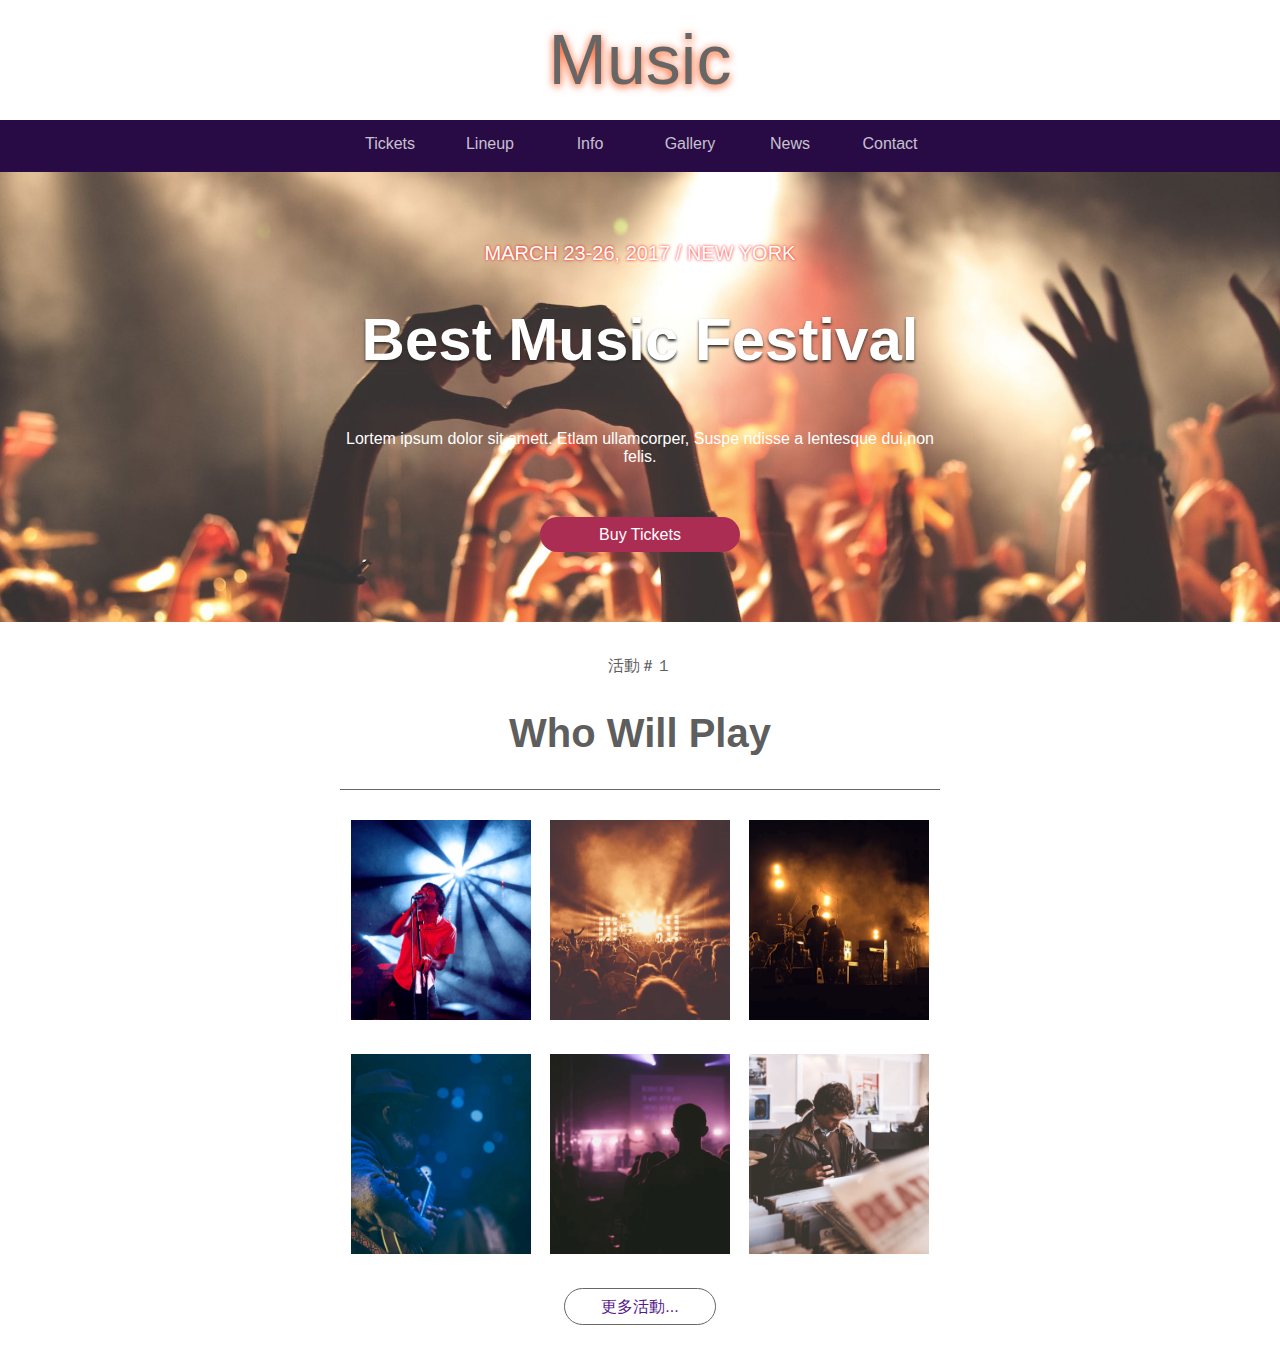
==== HTML /test/index.html @ 1d6e058b "做到event" ====
<!DOCTYPE html>
<html>
<head>
	<meta charset="utf-8">
	<meta http-equiv="X-UA-Compatible" content="IE=edge">
	<meta name="viewport" content="width=device-width, initial-scale=1.0">
	<title>My first test web</title>
	<link rel="stylesheet" type="text/css" href="css/index.css">

</head>
<body>
	<div id="top">
		<div class="logo">Music</div>
	</div>

	<header id="header" >
		<div class="container">
			<a href="">Tickets</a>
			<a href="">Lineup</a>
			<a href="">Info</a>
			<a href="">Gallery</a>
			<a href="">News</a>
			<a href="">Contact</a>
		</div>
	</header>

	<div id="banner">
		<div class="container">

			<div>march 23-26, 2017 / NEW YORK</div>
			<h1>Best Music Festival</h1>
			<p>Lortem ipsum dolor sit amett. Etlam ullamcorper, Suspe ndisse a lentesque dui,non felis.</p>
            <a href="">Buy  Tickets</a>
		</div>
	</div>

	<div id="event">
		<div class="container">
		<header>
			<span>活動＃１</span>
			<h2>Who Will Play</h2>
		</header>

		<div class="events">
			<a class="event" href="" style="background-image: url('img/event/01.png');background-size: cover;background-position: center;">

				<span>１月活動</span>
			</a>
			<a class="event" href="" style="background-image: url('img/event/02.png');background-size: cover;background-position: center;"> 
				
				<span>２月活動</span>
			</a>
			<a class="event" href="" style="background-image: url('img/event/03.png');background-size: cover;background-position: center;">
				
				<span>３月活動</span>
			</a>
			<a class="event" href="" style="background-image: url('img/event/04.png');background-size: cover;background-position: center;">
				
				<span>４月活動</span>
			</a>
			<a class="event" href="" style="background-image: url('img/event/05.png');background-size: cover;background-position: center;">
				
				<span>５月活動</span>
			</a>
			<a class="event" href="" style="background-image: url('img/event/06.png');background-size: cover;background-position: center;">
				
				<span>６月活動</span>
			</a>	

           
	    	
		</div>

		 <div id="more">
            	<a  href="" >更多活動...</a>	
         </div>


	</div>
</body>
</html>
---- HTML /test/css/index.css ----
html{min-height:100%}

html body{
	position:relative;
	display:inline-block;
	text-align:center;
	margin:0 auto;
	width:100%;
	min-height:100%;
	font-size:medium;
	font-family:Roboto,RobotoDraft,Helvetica,Arial,sans-serif,"微軟正黑體", "Microsoft JhengHei";
	background:white;
	color:rgba(50,50,50,0.8);
}


#top{
	display: block;
	color: #666666;
	padding: 20px 0;
}

#top .logo {
		display: inline-block;
		width: 200px;
		height: 80px;
		line-height: 80px;/*垂直置中*/
	    font-size: 70px;
	    text-shadow: 0 2px 8px orangered;
	}
/*==============================================================*/
	#header{
		width: 100%;
		background-color: rgba(40, 11, 69, 1.0);
	}

	#header .container{
		display: inline-block;
		max-width: 600px;
		width: 100%;
	}



	#header .container a{
		float: left;
		display: inline-block;
		width: calc(100%/6);
		padding: 15px 0;
		color: rgba(255, 255, 255, .7500);
		text-decoration: none;/*去掉底線*/

	}

	#header .container a:hover{
		color: rgba(255, 255, 255, 1.0);;
	}

	/*當寬度小於５００header裡的選項變成兩排*/
	@media screen and (max-width: 499px) and (min-width: 0){
		#header .container>a{
			width:calc(100% / 3)
			}
		}


/*==============================================================*/

	#banner{
		position: relative;
		display: inline-block;
		width: 100%;
		text-align: center;
		overflow: hidden;
		background-image:url('../img/banner.jpg');
		background-size:cover;
	    background-position:center;
        
	}

	#banner .container{
		position: relative;
		display: inline-block;
		max-width: 600px;
		width: 100%;
		padding: 70px 0;
		z-index: 2;
	    color: white;
	}


    #banner .container div{
    	font-size: 20px;
    	display: inline-block;
    	width: 100%;
        text-shadow: 0 0 3px red;
        text-transform: uppercase;
    }

     #banner .container h1{
    	display: inline-block;
    	width: 100%;
    	font-size: 60px;
    	text-shadow: 0 2px 3px #2D2D28;/*字體會有效果*/
    }

    #banner .container p{
    	display: inline-block;
    	width: 100%;

    }

    #banner>.container>a{
    	display: inline-block;
    	width: 200px;
    	height: 35px;
    	line-height: 35px;
    	text-decoration: none;/*去底線*/
    	color: white;
    	background-color: #AC2D54;
    	border-radius: 35px;/*四角圓弧*/
    	margin-top:35px; 

    }

    #banner .container a:hover{
    	background-color: orangered ;
    }
/*==============================================================*/

    #event{
    	display: inline-block;
    	width: 100%;
        text-align: center;
       
       
    }

    #event .container{
        display: inline-block;
        max-width: 600px;
        width: 100%;
        text-align: center;
        padding: 30px 0;
      
    
    }

     #event .container header{
        display: inline-block;
        width: 100%;
        border-bottom: 1px solid #666666;/*底線*/
        
    }

    #event .container span{
    	width: 100%;
    	display: inline-block;
    }

    #event .container h2{
    	font-size: 40px ;
    }

    #event .container .events{
    	display: inline-block;
    	width: 100%;
        margin: 30px 0;
      
     }

     #event .container .events .event{
        position: relative;
     	display: inline-block;
     	width: calc(100%/3 - 30px * 2/3);
     	height: 200px;
     	overflow: hidden;
     }


     #event .container .events .event:nth-child(3n+2){
     	margin-left:15px;
     	margin-right:15px;

     }

     #event .container .events .event:nth-child(n+4){
     	margin-top: 30px;
     }

 
     #event .container .events img{
     	width: 100%;
     
     }

     #event .container .events span{
     	position: absolute;
        display: inline-block;
        height: 32px;
     	bottom: -42px;
     	color: white;
     	left: 0;
     	line-height: 32px;
     	width: 100%;
     	padding: 5px 0 ;
     	background-color: rgba(0, 0, 0, 0.5);
        -moz-transition:.3s;
	    -o-transition:.3s;
		-webkit-transition: .3s;
		transition:.3s
     }

     #event .container .events .event:hover span{
     	bottom: 0px;
     }

     #event .container  #more{
     	bottom: 30px;
     }

     #event .container  #more a{
     	display: inline-block;
     	width: 150px;
     	height: 35px;
     	line-height: 35px;
     	background-color: white;
     	border: 1px solid RGBA(102, 102, 102, 1.00);
     	border-radius: 35px;
     	text-decoration: none;
     	transition:.3s;
     }

     #event .container  #more a:hover{
     	background-color: RGBA(102, 102, 102, 1.00);
     	color: white;

     }


/*==============================================================*/
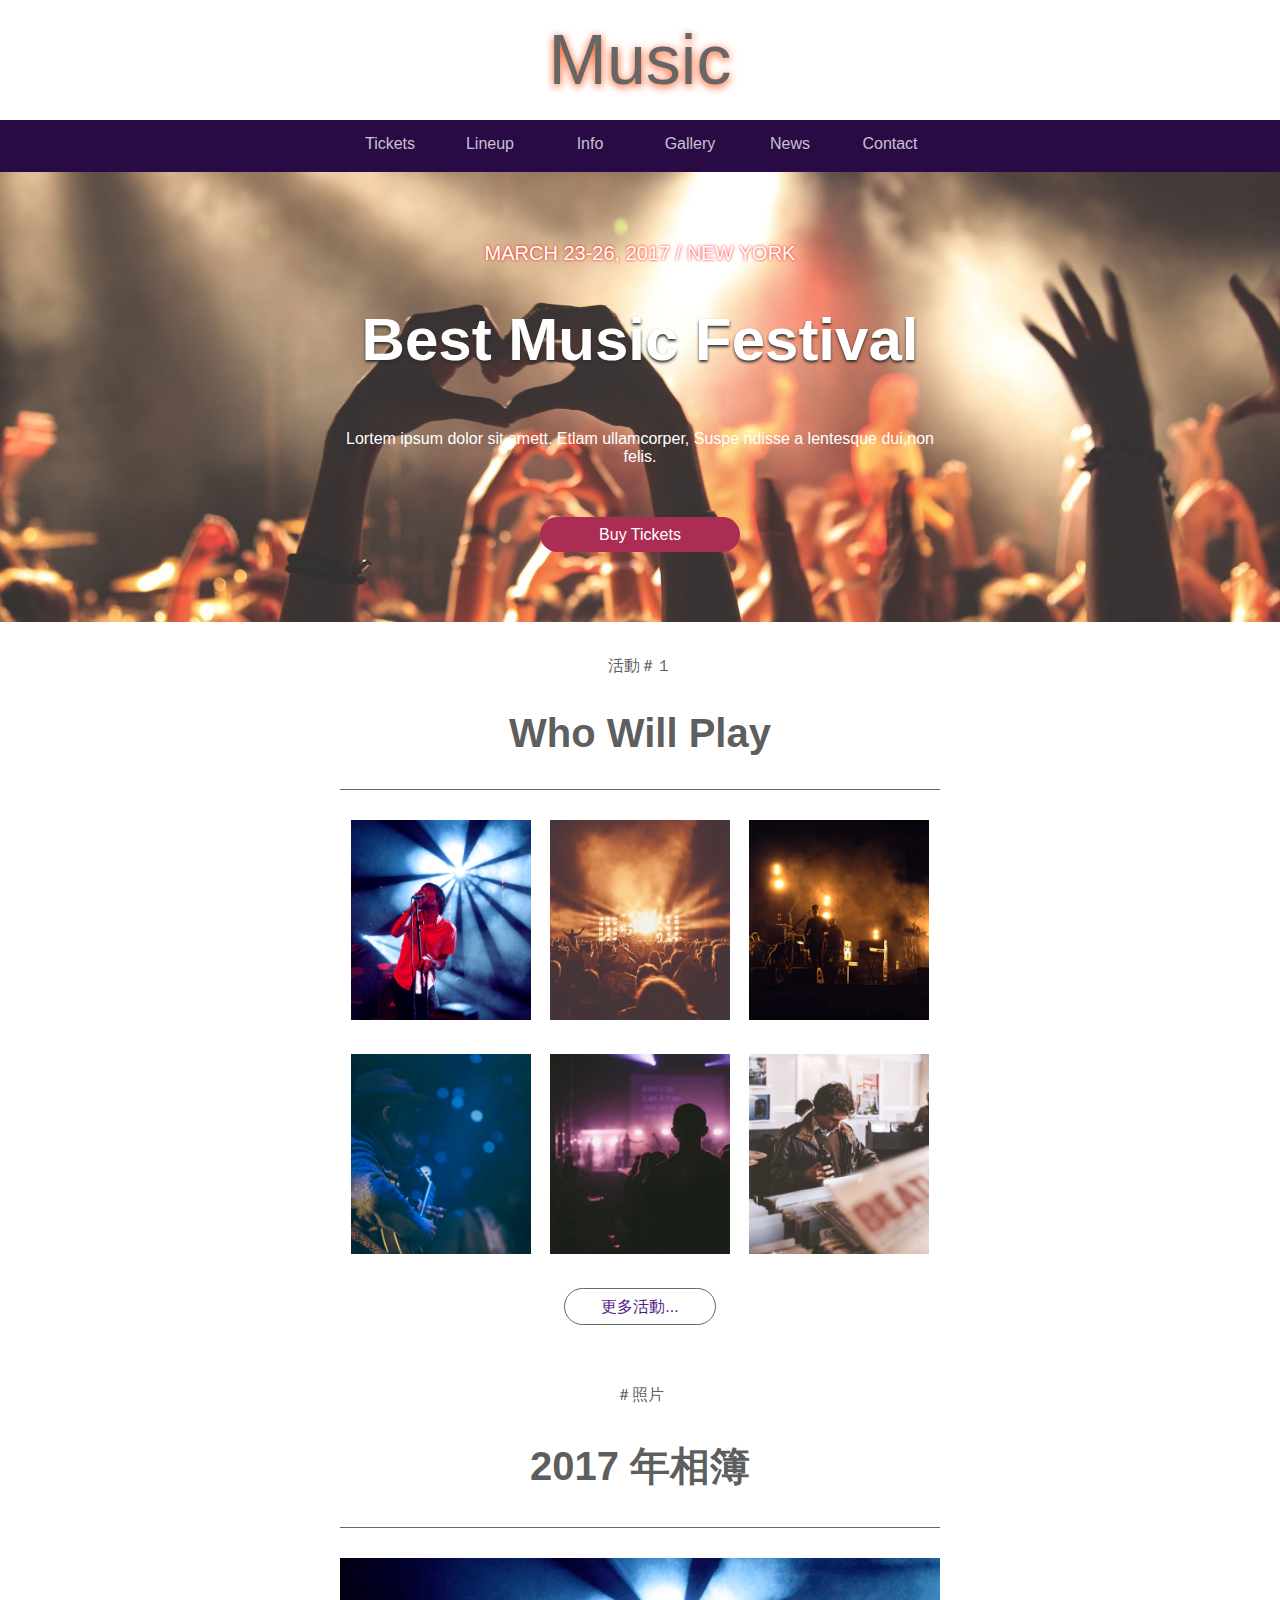
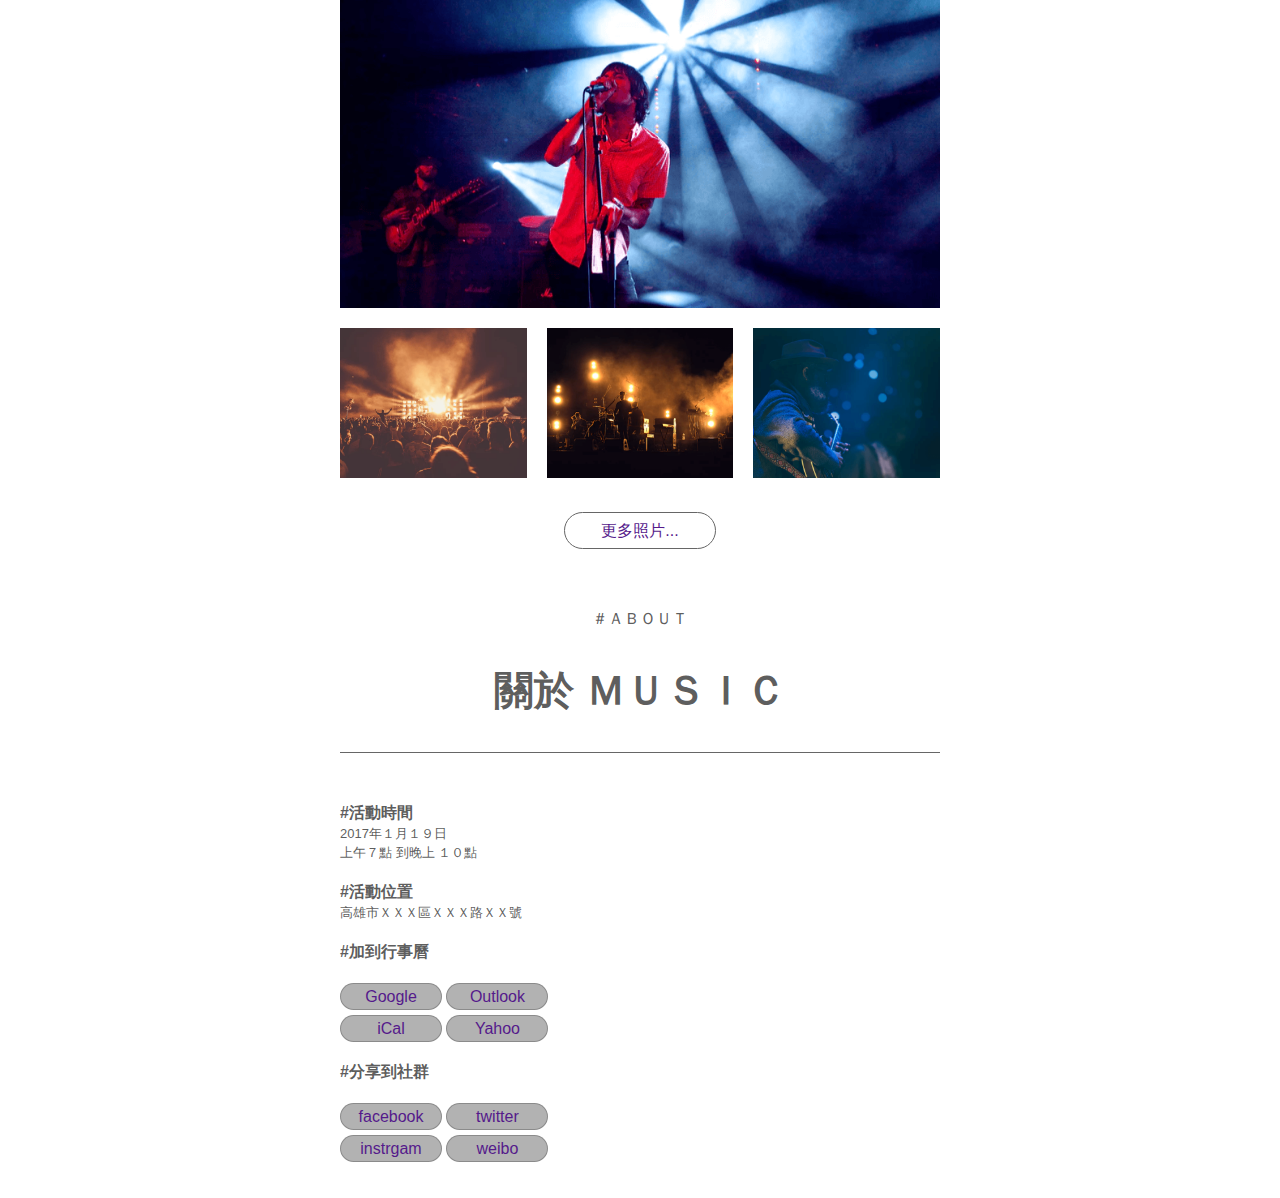
==== commit 4953bb56: "finish" ====
--- a/HTML /test/index.html
+++ b/HTML /test/index.html
@@ -6,6 +6,7 @@
 	<meta name="viewport" content="width=device-width, initial-scale=1.0">
 	<title>My first test web</title>
 	<link rel="stylesheet" type="text/css" href="css/index.css">
+    <link rel="stylesheet" type="text/css" href="style.css">
 
 </head>
 <body>
@@ -65,17 +66,85 @@
 			<a class="event" href="" style="background-image: url('img/event/06.png');background-size: cover;background-position: center;">
 				
 				<span>６月活動</span>
-			</a>	
-
-           
-	    	
+			</a>		
 		</div>
 
-		 <div id="more">
+		 <div class="more">
             	<a  href="" >更多活動...</a>	
          </div>
+	</div>
+
+
+	<div id="photo">
+		<div class="container">
+			<header >
+				<span>＃照片</span>
+				<h2>2017 年相簿</h2>
+			</header>
+		
+
+		    <div class="photos">
+			   <a class="photo" href="" style="background-image: url('img/event/01.png');background-size: cover;background-position: center;"></a>
+			   <a class="photo" href="" style="background-image: url('img/event/02.png');background-size: cover;background-position: center;"></a>
+			   <a class="photo" href="" style="background-image: url('img/event/03.png');background-size: cover;background-position: center;"></a>
+			   <a class="photo" href="" style="background-image: url('img/event/04.png');background-size: cover;background-position: center;"></a>
+		    </div>
+
+		    <div class="more">
+            	<a  href="" >更多照片...</a>	
+            </div>
+
+
+	    </div>
 
 
 	</div>
+
+
+	<div id="info">
+		<div class="container">
+			<header >
+			    <span>＃ＡＢＯＵＴ</span>
+				<h2>關於 ＭＵＳＩＣ</h2>
+			</header>
+
+			<div class="infos">
+				<div class="left">
+					<div class="time">
+						<b >#活動時間</b>
+						<span>2017年１月１９日</span>
+						<span>上午７點 到晚上 １０點</span>
+					</div>
+					<div class="address">
+						<b >#活動位置</b>
+						<span>高雄市ＸＸＸ區ＸＸＸ路ＸＸ號</span>
+					</div>
+					<div class="date">
+						<b>#加到行事曆</b>
+						<div class="dates">
+							<a href="" >Google</a>
+							<a href="" >Outlook</a>
+							<a href="" >iCal</a>
+							<a href="" >Yahoo</a>
+						</div>
+					</div>
+					<div class="share">
+						<b>#分享到社群</b>
+						<div class="shares">
+							<a href="" >facebook</a>
+							<a href="" >twitter</a>
+							<a href="" >instrgam</a>
+							<a href="" >weibo</a>
+						</div>
+					</div>
+				</div>
+				<div class="right">
+					<iframe src="https://www.google.com/maps/embed?pb=!1m18!1m12!1m3!1d3682.375977617309!2d120.29991295001436!3d22.63976643613569!2m3!1f0!2f0!3f0!3m2!1i1024!2i768!4f13.1!3m3!1m2!1s0x346e04f4871d07a7%3A0xccb9296f1ea5e649!2z6auY6ZuE6LuK56uZ!5e0!3m2!1szh-TW!2stw!4v1493817342623"  frameborder="0" style="border:0" allowfullscreen></iframe>
+				</div>
+			</div>
+		</div>
+	</div>
+
+
 </body>
 </html>--- a/HTML /test/css/index.css
+++ b/HTML /test/css/index.css
@@ -58,7 +58,7 @@
 	}
 
 	/*當寬度小於５００header裡的選項變成兩排*/
-	@media screen and (max-width: 499px) and (min-width: 0){
+	@media screen and (max-width: 650px) and (min-width: 0){
 		#header .container>a{
 			width:calc(100% / 3)
 			}
@@ -127,6 +127,9 @@
     #banner .container a:hover{
     	background-color: orangered ;
     }
+
+
+
 /*==============================================================*/
 
     #event{
@@ -143,8 +146,6 @@
         width: 100%;
         text-align: center;
         padding: 30px 0;
-      
-    
     }
 
      #event .container header{
@@ -177,6 +178,8 @@
      	height: 200px;
      	overflow: hidden;
      }
+
+
 
 
      #event .container .events .event:nth-child(3n+2){
@@ -216,11 +219,11 @@
      	bottom: 0px;
      }
 
-     #event .container  #more{
+     #event .container .more{
      	bottom: 30px;
      }
 
-     #event .container  #more a{
+     #event .container  .more a{
      	display: inline-block;
      	width: 150px;
      	height: 35px;
@@ -232,11 +235,207 @@
      	transition:.3s;
      }
 
-     #event .container  #more a:hover{
+     #event .container  .more a:hover{
      	background-color: RGBA(102, 102, 102, 1.00);
      	color: white;
 
      }
 
-
-/*==============================================================*/+     /*當寬度小於５００header裡的選項變成兩排*/
+	@media screen and (max-width: 650px) and (min-width: 0){
+		#event .container .events .event{
+			width:calc(100% / 2 - 10px/2);
+			height: 100px;
+			}
+
+	    #event .container .events .event:nth-child(3n+2){
+     	margin-left:0px;
+     	margin-right:0px;
+
+            }
+
+     #event .container .events .event:nth-child(n+4){
+     	margin-top:0px;
+            }
+		}
+
+
+/*==============================================================*/
+
+     #photo{
+     	display: inline-block;
+     	width: 100%;
+     	text-align: center;
+
+     }
+
+     #photo .container{
+        display: inline-block;
+        max-width: 600px;
+        width: 100%;
+        text-align: center;
+        padding: 30px 0;
+       
+    }
+
+     #photo .container .photos{
+        margin: 30px 0;
+        display: inline-block;
+        width: 100%;
+        max-width: 600px;
+        text-align: center;
+
+     }
+
+     #photo .container .photos .photo{
+     	float: left;
+        overflow: hidden;
+        display: inline-block;
+        
+     }
+
+     #photo .container .photos .photo img{
+     	width: 100%;
+     }
+
+
+
+     #photo .container .photos .photo:nth-child(1){
+        width: 100%;
+        height: 350px;
+     }
+
+     #photo .container .photos .photo:nth-child(n+2){
+     	margin-top: 20px;
+        width: calc(100%/3 - 20px * 2 / 3);
+        height: 150px;
+     }
+
+     #photo .container .photos .photo:nth-child(3){
+     	margin-right: 20px;
+     	margin-left: 20px;
+     }
+
+     /*當寬度小於５００header裡的選項變成兩排*/
+    @media screen and (max-width: 650px) and (min-width: 0){
+	 #photo .container .photos .photo:nth-child(1){
+        width: 100%;
+        height: 150px;
+     }
+      #photo .container .photos .photo:nth-child(n+2){
+     	margin-top: 10px;
+        width: calc(100%/3 - 10px * 2 / 3);
+        height: 110px;
+     }
+	  #photo .container .photos .photo:nth-child(3){
+     	margin-right: 10px;
+     	margin-left: 10px;
+     }
+    }
+
+
+
+/*==============================================================*/
+    
+    #info{
+    	
+    	display: inline-block;
+    	width: 100%;
+    	text-align: center;
+    }
+
+    #info .container{
+    	display: inline-block;
+    	width: 100%;
+    }
+
+    #info .container .infos {
+        display: block;
+        width: 100%;
+        margin-top: 30px;
+    }
+
+
+    #info .container .infos .left{
+        float: left ;
+       	width: calc(50%);		
+    	text-align: left;
+    }
+
+    #info .container .infos .left div{
+        margin-top: 20px;
+     }
+
+    #info .container .infos .left .date .dates a{
+    	display: inline-block;
+    	width: 100px;
+    	height: 25px;
+    	line-height: 25px;
+    	text-align: center;
+     	background-color: RGBA(102, 102, 102, .5);
+        border: 1px solid RGBA(102, 102, 102, .5);
+        text-decoration: none;
+        border-radius: 25px;
+        }
+    #info .container .infos .left .date .dates a:nth-child(n+3){
+        margin-top: 5px;
+    }
+
+    #info .container .infos .left .date .dates a:hover{
+        background-color: RGBA(102, 102, 102, .3);
+     }
+
+     #info .container .infos .left .share .shares a{
+        display: inline-block;
+    	width: 100px;
+    	height: 25px;
+    	line-height: 25px;
+    	text-align: center;
+     	background-color: RGBA(102, 102, 102, .5);
+        border: 1px solid RGBA(102, 102, 102, .5);
+        text-decoration: none;
+        border-radius: 25px;
+     }
+
+    #info .container .infos .left .share .shares a:hover{
+       background-color: RGBA(102, 102, 102, .3);
+     }
+    
+    #info .container .infos .left .share .shares  a:nth-child(n+3){
+        margin-top: 5px;
+    }
+
+    #info .container .infos .right{
+        float: left ;
+    	width: calc(50%);		
+    	height: 385px;
+    }
+
+    #info .container .infos .right iframe{
+     	height: 100%;
+     }
+    
+
+    #info .container .infos .left .time span{
+    	font-size: 13px;
+    }
+    
+    #info .container .infos .left .address span{
+    	font-size: 13px;
+    }
+
+    @media screen and  (max-width: 650px ){
+    	#info .container .infos .left{
+    		width: 100%;
+    		text-align: center;
+    	}
+    	#info .container .infos .right{
+    		width: 100%;
+    		margin-top: 30px;
+    	}
+    }
+
+
+
+/*==============================================================*/
+
